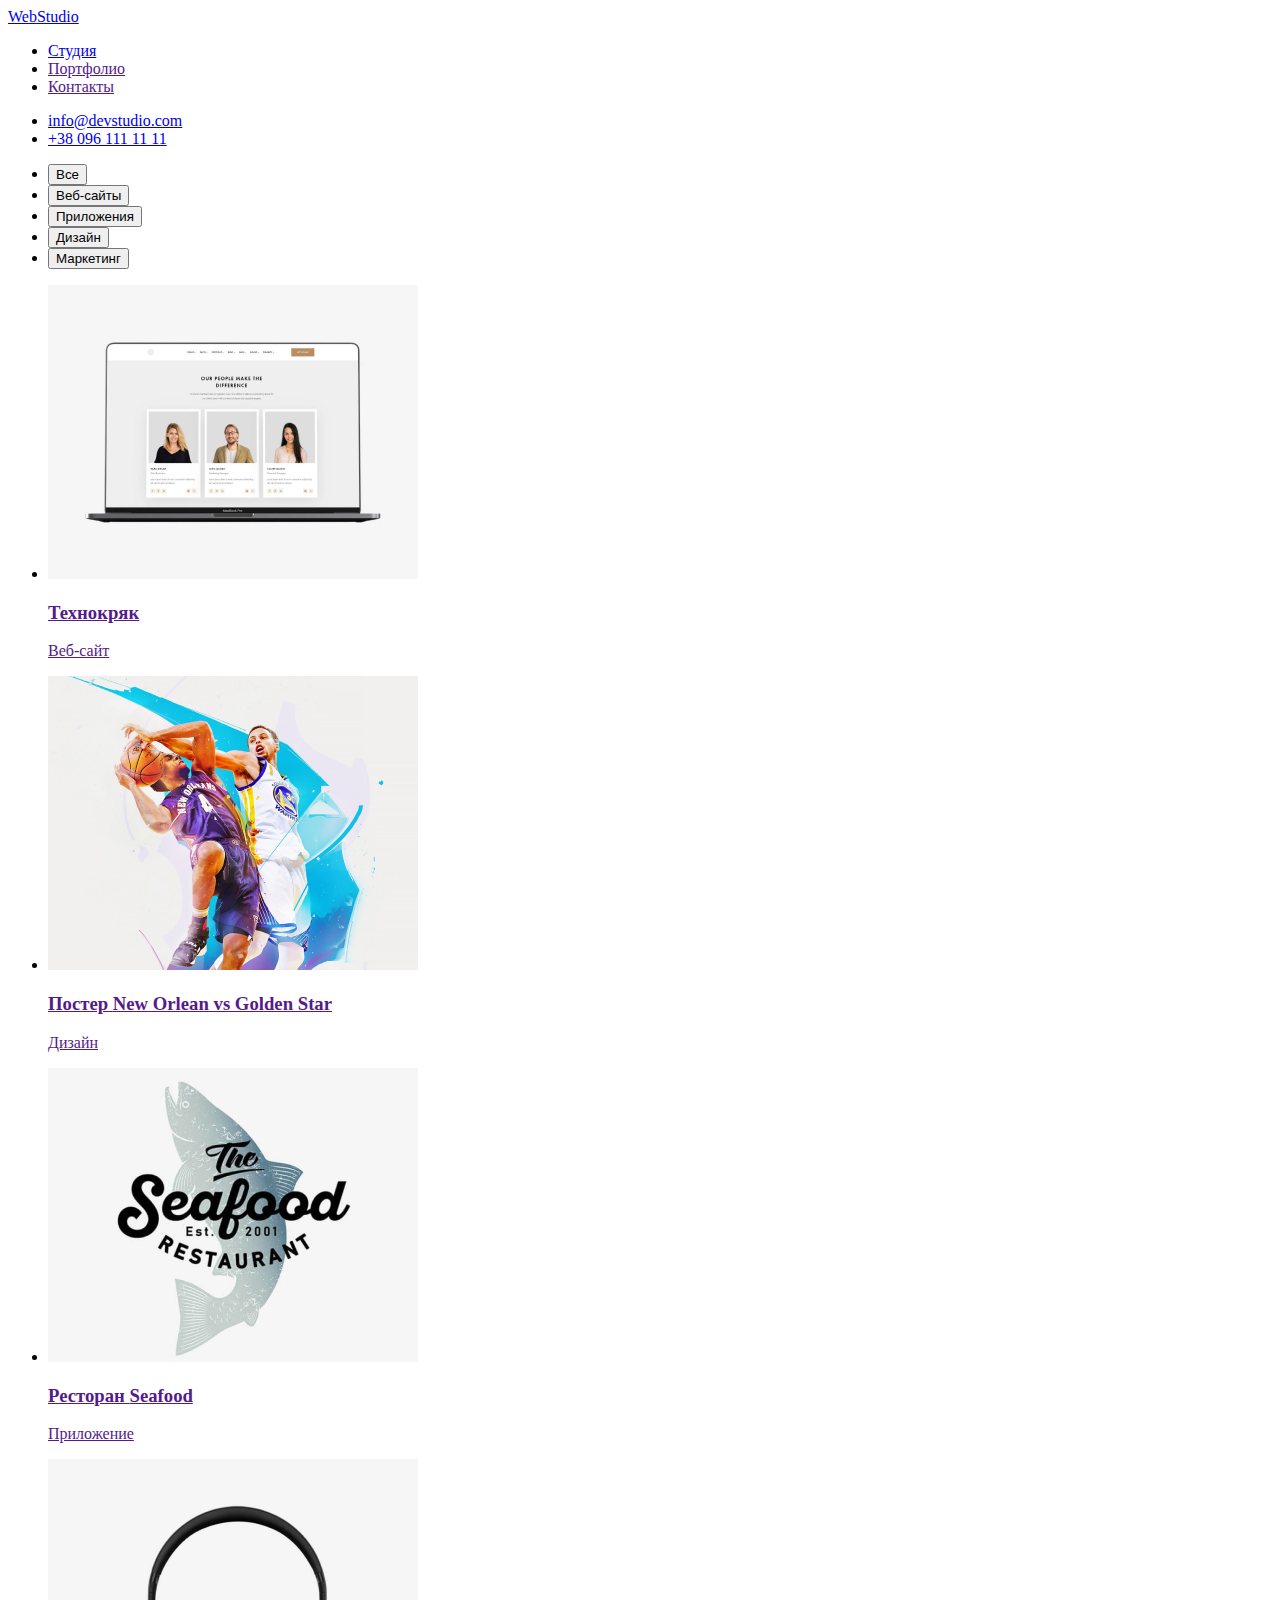
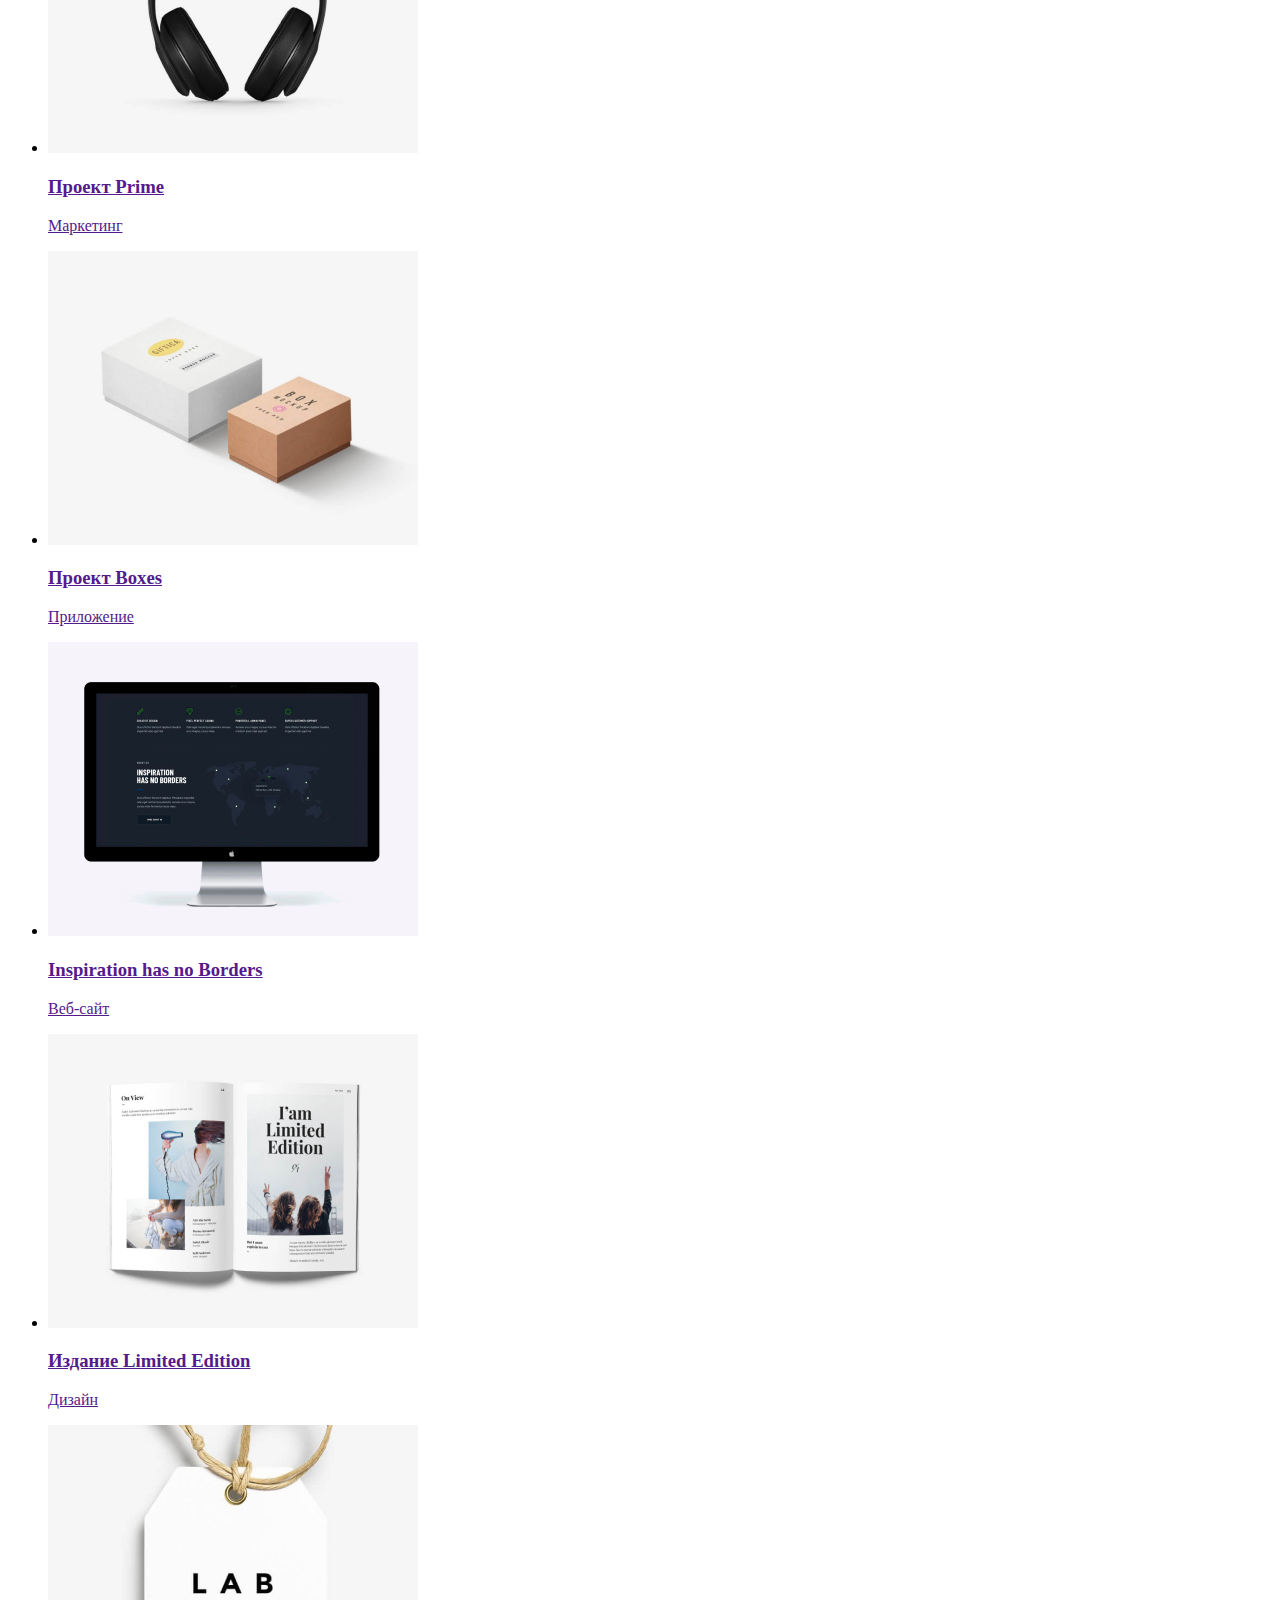
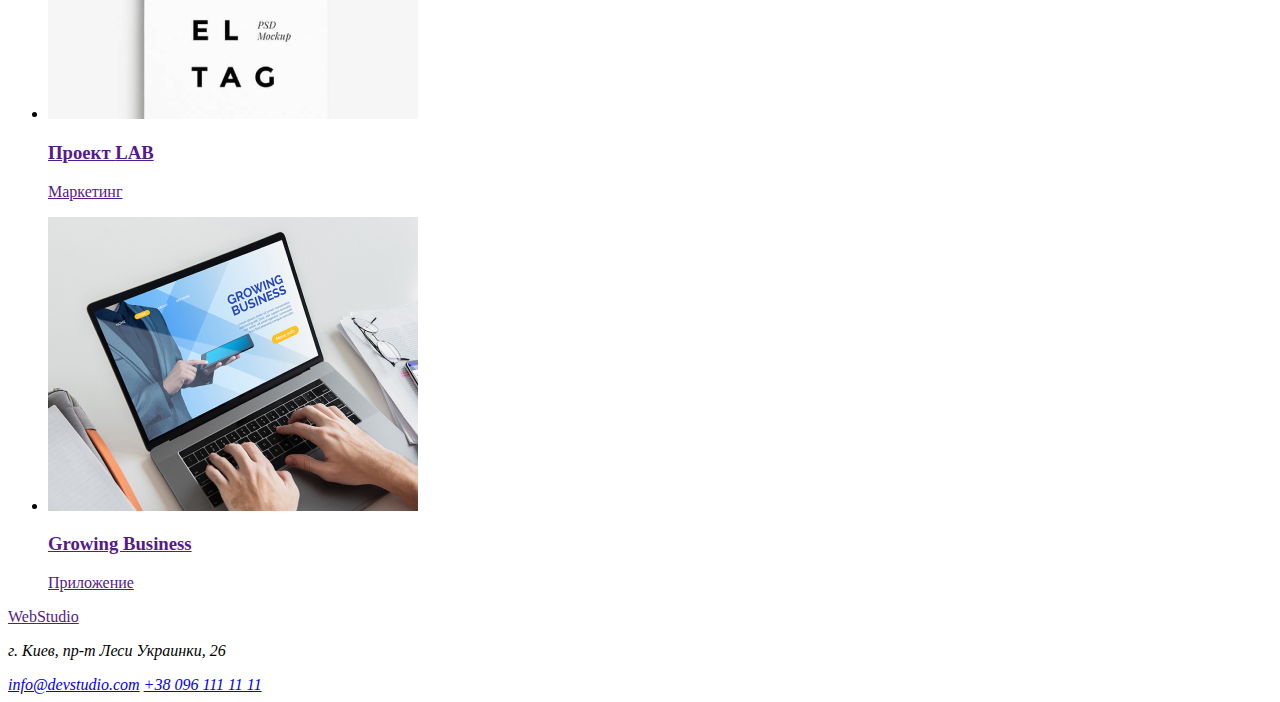
==== hw-02/portfolio.html @ 3cf73493 "portfolio.html" ====
<!DOCTYPE html>
<html lang="ru">
<head>
    <meta charset="UTF-8">
    <meta name="viewport" content="width=device-width, initial-scale=1.0">
    <title>WebStudio Portfolio</title>
</head>
<body>
    
    <header>
        <!--main navigation in header-->
        <nav>
            <a href="./index.html"><span>Web</span>Studio</a>
            <ul>
                <li><a href="./index.html">Студия</a></li>
                <li><a href="">Портфолио</a></li>
                <li><a href="">Контакты</a></li>
            </ul>
        </nav>

        <!--contacts information in header-->
        <ul>
            <li><a href="mailto:info@devstudio.com">info@devstudio.com</a></li>
            <li><a href="tel:+380961111111">+38 096 111 11 11</a></li>
        </ul>
    
    </header>

    <main>
        <!--portfolio section-->
        <section>
            <!--filters buttom  -->
            <ul>
                <li><button type="button">Все</button></li>
                <li><button type="button">Веб-сайты</button></li>
                <li><button type="button">Приложения</button></li>
                <li><button type="button">Дизайн</button></li>
                <li><button type="button">Маркетинг</button></li>
            </ul>

            <!--portfolio section-->
            <ul>
                <li>
                    <a href="">
                        <img src="./img/tehnokrak.jpg" alt="лаптоп" width="370">
                        <h3>Технокряк</h3>
                        <p>Веб-сайт</p>
                    </a>
                </li>
                <li>
                    <a href="">
                        <img src="./img/poster.jpg" alt="игра в баскетбол" width="370">
                        <h3>Постер <span lang="en">New Orlean vs Golden Star</span></h3>
                        <p>Дизайн</p>
                    </a>
                </li>
                <li>
                    <a href="">
                        <img src="./img/seafood.jpg" alt="логотип ресторана" width="370">
                        <h3>Ресторан <span lang="en">Seafood</span></h3>
                        <p>Приложение</p>
                    </a>
                </li>
                <li>
                    <a href="">
                        <img src="./img/prime.jpg" alt="наушники" width="370">
                        <h3>Проект <span lang="en">Prime</span></h3>
                        <p>Маркетинг</p>
                    </a>
                </li>
                <li>
                    <a href="">
                        <img src="./img/boxes.jpg" alt="коробки" width="370">
                        <h3>Проект <span lang="en">Boxes</span></h3>
                        <p>Приложение</p>
                    </a>
                </li>
                <li>
                    <a href="">
                        <img src="./img/inspiration.jpg" alt="монитор компьютера" width="370">
                        <h3 lang="en" >Inspiration has no Borders</h3>
                        <p>Веб-сайт</p>
                    </a>
                </li>
                <li>
                    <a href="">
                        <img src="./img/limited-edition.jpg" alt="книга" width="370">
                        <h3>Издание <span lang="en">Limited Edition</span></h3>
                        <p>Дизайн</p>
                    </a>
                </li>
                <li>
                    <a href="">
                        <img src="./img/lab.jpg" alt="лейба" width="370">
                        <h3>Проект <span lang="en">LAB</span></h3>
                        <p>Маркетинг</p>
                    </a>
                </li>
                <li>
                    <a href="">
                        <img src="./img/growing-busines.jpg" alt="работа за лаптопом" width="370">
                        <h3 lang="en">Growing Business</h3>
                        <p>Приложение</p>
                    </a>
                </li>
            </ul>

        </section>
    </main>

    <footer>
        <a href=""><span>Web</span>Studio</a>
        <address>
            <p>г. Киев, пр-т Леси Украинки, 26</p>
            <a href="mailto:info@devstudio.com">info@devstudio.com</a>
            <a href="tel:+380961111111">+38 096 111 11 11</a>
        </address>
    </footer>

</body>
</html>
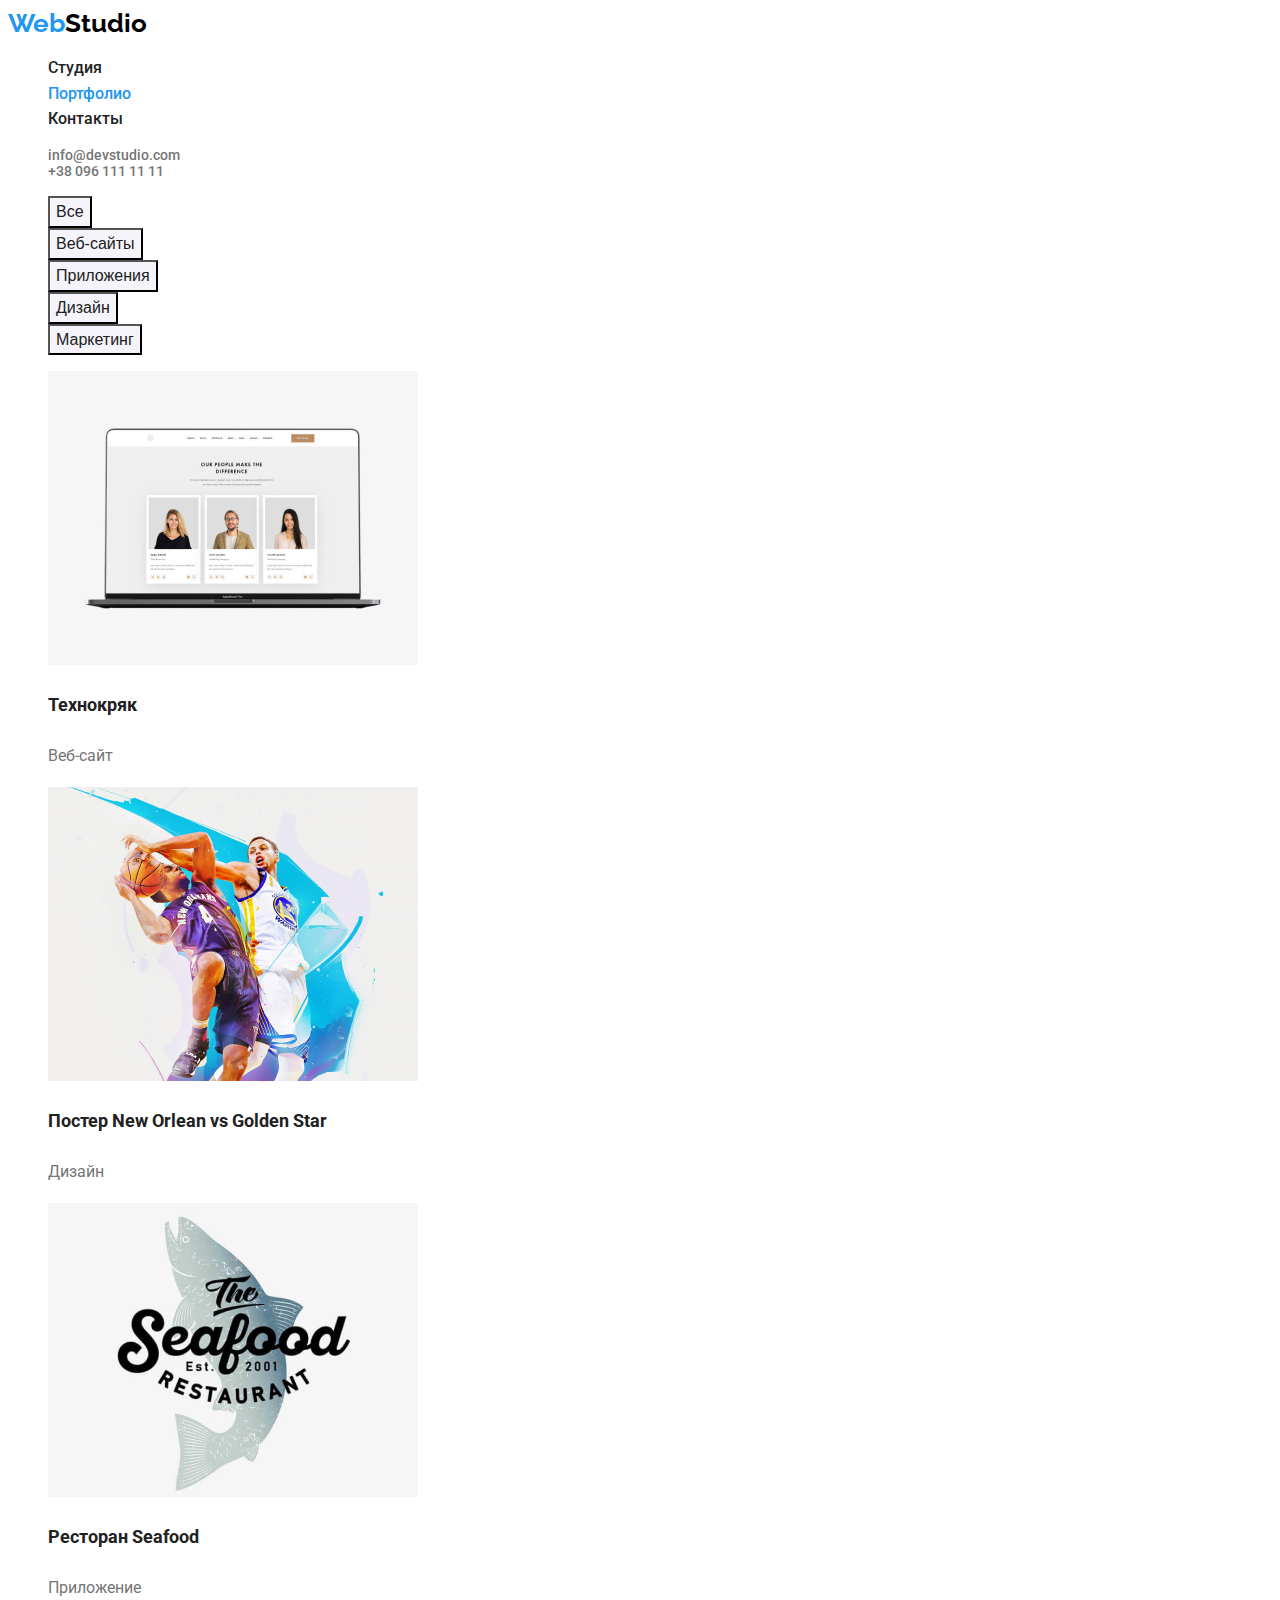
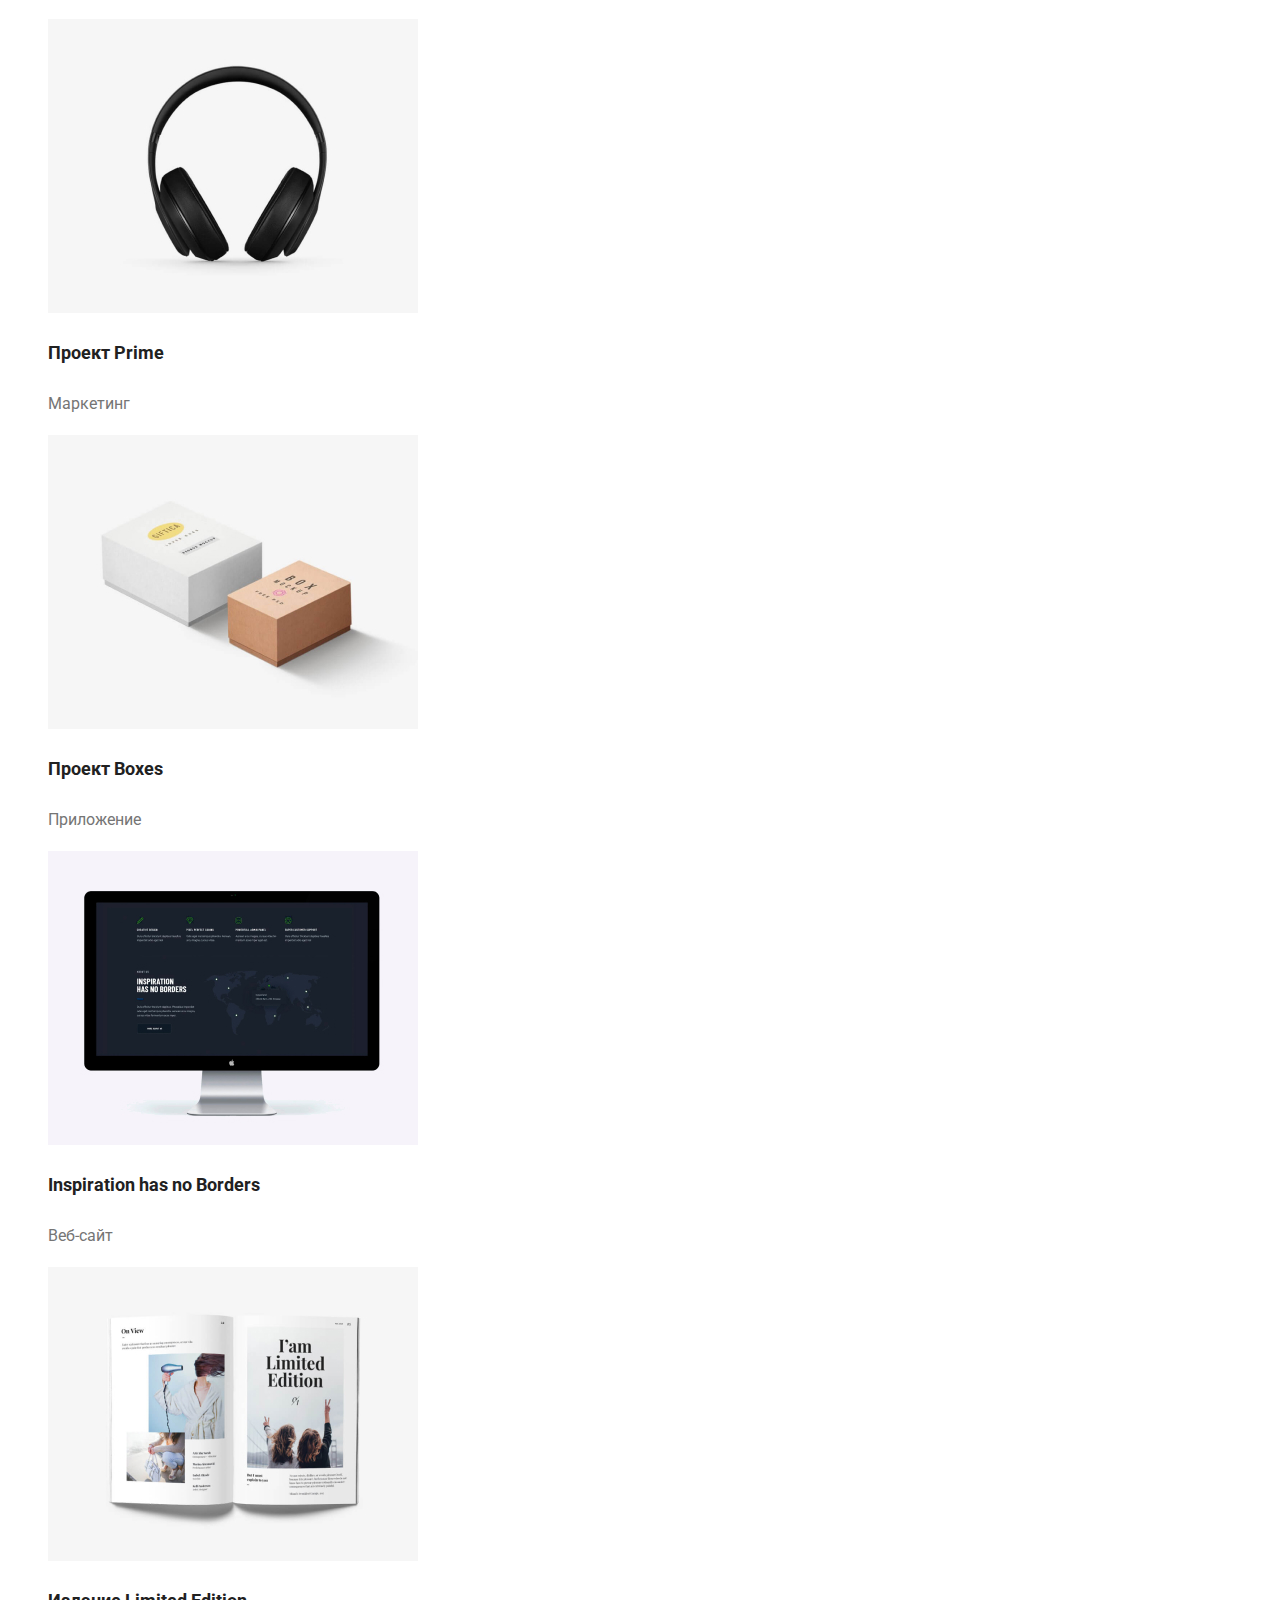
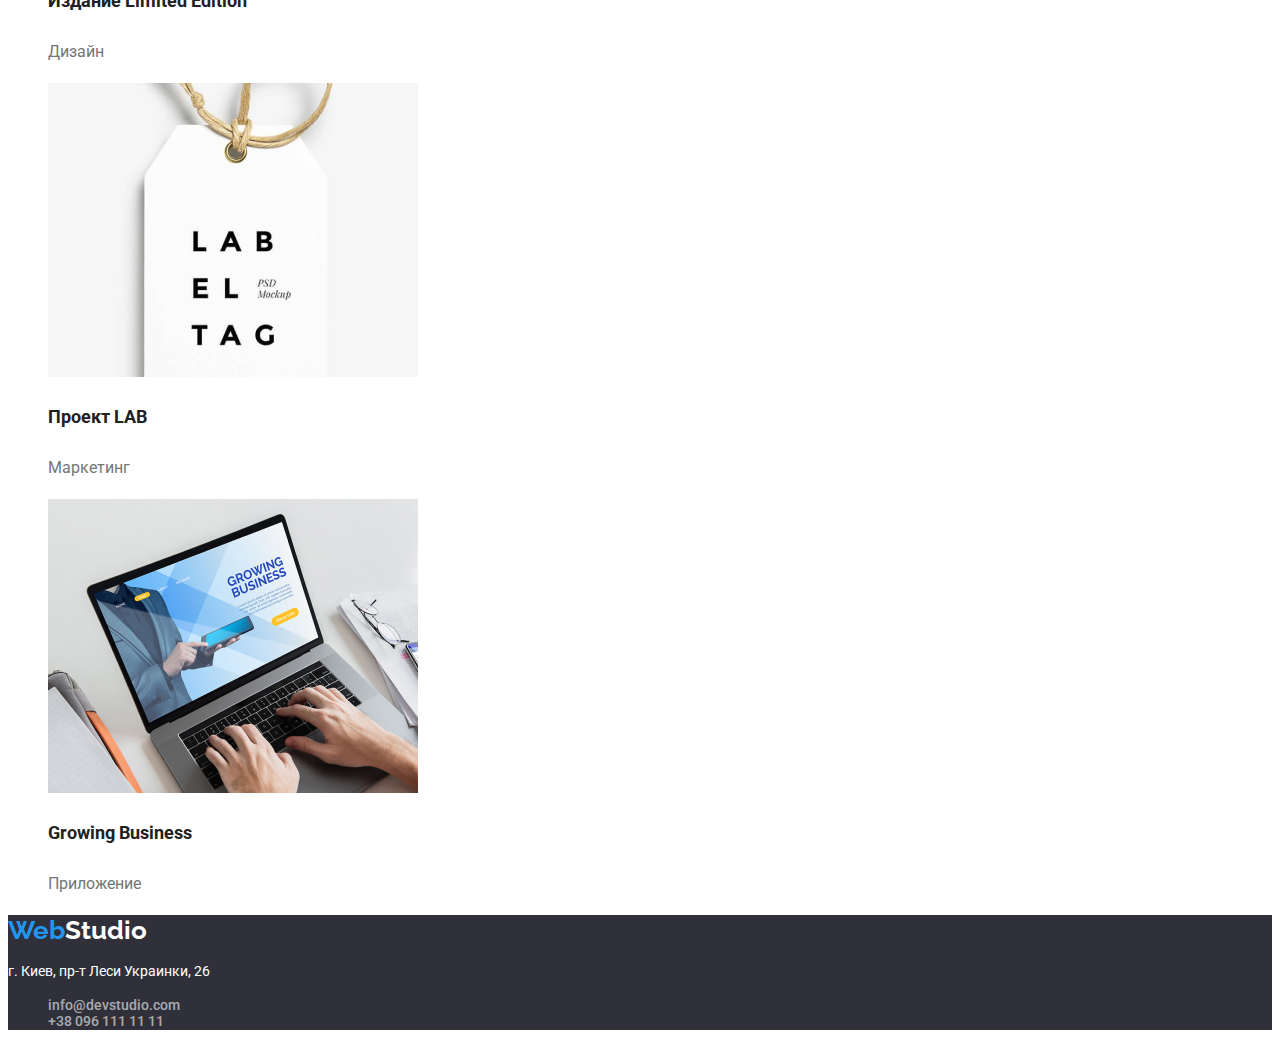
==== commit 2006694f: "colors. text" ====
--- a/hw-02/portfolio.html
+++ b/hw-02/portfolio.html
@@ -4,103 +4,106 @@
     <meta charset="UTF-8">
     <meta name="viewport" content="width=device-width, initial-scale=1.0">
     <title>WebStudio Portfolio</title>
+    <link rel="preconnect" href="https://fonts.gstatic.com">
+    <link href="https://fonts.googleapis.com/css2?family=Raleway:wght@700&family=Roboto:wght@400;500;700;900&display=swap" rel="stylesheet">
+    <link rel="stylesheet" href="./css/styles.css">
 </head>
 <body>
     
-    <header>
+    <header class="header">
         <!--main navigation in header-->
-        <nav>
-            <a href="./index.html"><span>Web</span>Studio</a>
-            <ul>
-                <li><a href="./index.html">Студия</a></li>
-                <li><a href="">Портфолио</a></li>
-                <li><a href="">Контакты</a></li>
+        <nav class="nav">
+            <a href="./index.html" class="logo logo-header"><span>Web</span>Studio</a>
+            <ul class="navlist">
+                <li class="navlist-item"><a class="navlist-item-link" href="./index.html">Студия</a></li>
+                <li class="navlist-item"><a class="navlist-item-link select-page" href="./portfolio.html">Портфолио</a></li>
+                <li class="navlist-item"><a class="navlist-item-link" href="">Контакты</a></li>
             </ul>
         </nav>
 
         <!--contacts information in header-->
-        <ul>
-            <li><a href="mailto:info@devstudio.com">info@devstudio.com</a></li>
-            <li><a href="tel:+380961111111">+38 096 111 11 11</a></li>
+        <ul class="contacts">
+            <li class="contacts-item"><a class="contacts-link contacts-header" href="mailto:info@devstudio.com">info@devstudio.com</a></li>
+            <li class="contacts-item"><a class="contacts-link contacts-header" href="tel:+380961111111">+38 096 111 11 11</a></li>
         </ul>
     
     </header>
 
-    <main>
+    <main class="maininfo">
         <!--portfolio section-->
         <section>
             <!--filters buttom  -->
-            <ul>
-                <li><button type="button">Все</button></li>
-                <li><button type="button">Веб-сайты</button></li>
-                <li><button type="button">Приложения</button></li>
-                <li><button type="button">Дизайн</button></li>
-                <li><button type="button">Маркетинг</button></li>
+            <ul class="filters">
+                <li><button class="filters-button" type="button">Все</button></li>
+                <li><button class="filters-button" type="button">Веб-сайты</button></li>
+                <li><button class="filters-button" type="button">Приложения</button></li>
+                <li><button class="filters-button" type="button">Дизайн</button></li>
+                <li><button class="filters-button" type="button">Маркетинг</button></li>
             </ul>
 
             <!--portfolio section-->
-            <ul>
+            <ul class="portfolio-list">
                 <li>
-                    <a href="">
+                    <a class="portfolio-list-link" href="">
                         <img src="./img/tehnokrak.jpg" alt="лаптоп" width="370">
-                        <h3>Технокряк</h3>
-                        <p>Веб-сайт</p>
+                        <h3 class="portfolio-list-title">Технокряк</h3>
+                        <p class="portfolio-list-desc">Веб-сайт</p>
                     </a>
                 </li>
                 <li>
-                    <a href="">
+                    <a class="portfolio-list-link" href="">
                         <img src="./img/poster.jpg" alt="игра в баскетбол" width="370">
-                        <h3>Постер <span lang="en">New Orlean vs Golden Star</span></h3>
-                        <p>Дизайн</p>
+                        <h3 class="portfolio-list-title">Постер <span lang="en">New Orlean vs Golden Star</span></h3>
+                        <p class="portfolio-list-desc">Дизайн</p>
                     </a>
                 </li>
                 <li>
-                    <a href="">
+                    <a class="portfolio-list-link" href="">
                         <img src="./img/seafood.jpg" alt="логотип ресторана" width="370">
-                        <h3>Ресторан <span lang="en">Seafood</span></h3>
-                        <p>Приложение</p>
+                        <h3 class="portfolio-list-title">Ресторан <span lang="en">Seafood</span></h3>
+                        <p class="portfolio-list-desc">Приложение</p>
                     </a>
                 </li>
                 <li>
-                    <a href="">
+                    <a class="portfolio-list-link" href="">
                         <img src="./img/prime.jpg" alt="наушники" width="370">
-                        <h3>Проект <span lang="en">Prime</span></h3>
-                        <p>Маркетинг</p>
+                        <h3 class="portfolio-list-title">Проект <span lang="en">Prime</span></h3>
+                        <p class="portfolio-list-desc">Маркетинг</p>
                     </a>
                 </li>
                 <li>
-                    <a href="">
+                    <a class="portfolio-list-link" href="">
                         <img src="./img/boxes.jpg" alt="коробки" width="370">
-                        <h3>Проект <span lang="en">Boxes</span></h3>
-                        <p>Приложение</p>
+                        <h3 class="portfolio-list-title">Проект <span lang="en">Boxes</span></h3>
+                        <p class="portfolio-list-desc">Приложение</p>
                     </a>
                 </li>
                 <li>
-                    <a href="">
+                    <a class="portfolio-list-link" href="">
                         <img src="./img/inspiration.jpg" alt="монитор компьютера" width="370">
-                        <h3 lang="en" >Inspiration has no Borders</h3>
-                        <p>Веб-сайт</p>
+                        <h3 class="portfolio-list-title" lang="en" >Inspiration has no Borders</h3>
+                        <p class="portfolio-list-desc">Веб-сайт</p>
                     </a>
                 </li>
                 <li>
-                    <a href="">
+                    <a class="portfolio-list-link" href="">
                         <img src="./img/limited-edition.jpg" alt="книга" width="370">
-                        <h3>Издание <span lang="en">Limited Edition</span></h3>
-                        <p>Дизайн</p>
+                        <h3 class="portfolio-list-title">Издание <span lang="en">Limited Edition</span></h3>
+                        <p class="portfolio-list-desc">Дизайн</p>
                     </a>
                 </li>
                 <li>
-                    <a href="">
+                    <a class="portfolio-list-link" href="">
                         <img src="./img/lab.jpg" alt="лейба" width="370">
-                        <h3>Проект <span lang="en">LAB</span></h3>
-                        <p>Маркетинг</p>
+                        <h3 class="portfolio-list-title">Проект <span lang="en">LAB</span></h3>
+                        <p class="portfolio-list-desc">Маркетинг</p>
                     </a>
                 </li>
                 <li>
-                    <a href="">
+                    <a class="portfolio-list-link" href="">
                         <img src="./img/growing-busines.jpg" alt="работа за лаптопом" width="370">
-                        <h3 lang="en">Growing Business</h3>
-                        <p>Приложение</p>
+                        <h3 class="portfolio-list-title" lang="en">Growing Business</h3>
+                        <p class="portfolio-list-desc">Приложение</p>
                     </a>
                 </li>
             </ul>
@@ -108,12 +111,14 @@
         </section>
     </main>
 
-    <footer>
-        <a href=""><span>Web</span>Studio</a>
-        <address>
-            <p>г. Киев, пр-т Леси Украинки, 26</p>
-            <a href="mailto:info@devstudio.com">info@devstudio.com</a>
-            <a href="tel:+380961111111">+38 096 111 11 11</a>
+    <footer class="footer">
+        <a href="./index.html" class="logo logo-footer"><span>Web</span>Studio</a>
+        <address class="address">
+            <p class="footer-address">г. Киев, пр-т Леси Украинки, 26</p>
+            <ul class="contacts">
+                <li class="contacts-item"><a class="contacts-link contacts-footer" href="mailto:info@devstudio.com">info@devstudio.com</a></li>
+                <li class="contacts-item"><a class="contacts-link contacts-footer" href="tel:+380961111111">+38 096 111 11 11</a></li>
+            </ul>
         </address>
     </footer>
 
--- a/hw-02/css/styles.css
+++ b/hw-02/css/styles.css
@@ -0,0 +1,229 @@
+/*
+основной текст - #212121
+вторичный текст - #757575
+акцент - #2196F3
+текст лого - #000000
+
+доп фон - #F5F4FA
+фон хедер, футер - #2F303A
+фон кнопок - #F5F4FA
+
+текст футера:
+белый - #FFFFFF
+белый + альфа - rgba(255, 255, 255, 0.6)
+*/
+
+:root{
+    --primary-text-color: #212121;
+    --secondary-text-color: #757575;
+    --accent: #2196f3;
+    --white-text: #ffffff;
+    --footer-alfa: rgba(255, 255, 255, 0.6);
+    --logo-color: #000000;
+    --second-bg: #2F303A;
+    --main-bg: #ffffff;
+    --any-bg: #f5f5f5;
+    --button-bg: #F5F4FA;
+}
+
+body{
+    font-family: 'Roboto', sans-serif;
+    color: var(--primary-text-color);
+}
+
+
+/* header footer */
+.header{
+    background-color: var(--main-bg);
+}
+.navlist{
+    font-weight: 500;
+    font-size: 16px;
+    line-height: 1.6;
+
+}
+.navlist-item{
+    list-style-type: none;
+}
+.navlist-item-link{
+    text-decoration: none;
+    color: var(--primary-text-color);
+}
+.navlist-item-link:hover,
+.navlist-item-link:focus{
+    color: var(--accent);
+}
+
+.logo{
+    font-family: 'Raleway', sans-serif;
+    font-weight: 700;
+    font-size: 26px;
+    line-height: 1.2;
+}
+.logo-header{
+    color: var(--logo-color);
+    text-decoration: none;
+}
+.logo > span{
+    color: var(--accent);
+}
+
+.contacts{
+    font-weight: 500;
+    font-size: 14px;
+    line-height: 1.14;
+}
+.contacts-header{
+    text-decoration: none;
+    color: var(--secondary-text-color);
+}
+.contacts-item{
+    list-style-type: none;
+}
+.contacts-link:hover,
+.contacts-link:focus{
+    color: var(--accent);
+}
+
+.select-page{
+    color: var(--accent)
+}
+
+.footer{
+    background-color: var(--second-bg);
+}
+.address{
+    font-style: normal;
+    font-weight: 400;
+    font-size: 14px;
+    line-height: 1.71;
+}
+.footer-address{
+    color: var(--white-text);
+}
+.contacts-footer{
+    text-decoration: none;
+    color: var(--footer-alfa);
+}
+.logo-footer{
+    color: var(--white-text);
+    text-decoration: none;
+}
+
+
+/* maininfo index.html */
+
+.hero{
+    background-color: var(--second-bg);
+}
+.hero > h1{
+    color: var(--white-text);
+    text-align: center;
+    text-transform: uppercase;
+    font-weight: 900;
+    font-size: 44px;
+    line-height: 1.36;
+}
+.button-hero{
+    color: var(--white-text);
+    background-color: var(--accent);
+    text-decoration: none;
+    font-weight: 700;
+    font-size: 16px;
+    line-height: 1.87;
+}
+
+.properties-list{
+    list-style: none;
+}
+.properties-item > h3{
+    text-transform: uppercase;
+    font-weight: 700;
+    font-size: 14px;
+    line-height: 1.14;
+
+}
+.properties-item > p{
+    color: var(--secondary-text-color);
+    font-weight: 400;
+    font-size: 14px;
+    line-height: 1.71;
+}
+
+.whatwedo > h2{
+    text-align: center;
+    font-weight: 700;
+    font-size: 36px;
+    line-height: 1.16;
+}
+.whatwedo-list{
+    list-style: none;
+}
+
+.ourteam{
+    background-color: var(--any-bg);
+}
+.ourteam-item{
+    background-color: var(--main-bg);
+}
+.ourteam > h2{
+    text-align: center;
+    font-weight: bold;
+    font-size: 36px;
+    line-height: 1.16;
+}
+.ourteam-list{
+    list-style: none;
+}
+.ourteam-item > h3{
+    text-align: center;
+    font-weight: 500;
+    font-size: 16px;
+    line-height: 1.18;
+}
+.ourteam-item > p{
+    text-align: center;
+    color: var(--secondary-text-color);
+    font-weight: 400;
+    font-size: 16px;
+    line-height: 1.18;
+}
+
+
+/* portfolio.html */
+.filters{
+    list-style: none;
+}
+.filters-button{
+    background-color: var(--button-bg);
+    color: var(--primary-text-color);
+    font-weight: 500;
+    font-size: 16px;
+    line-height: 1.62;
+}
+.filters-button:hover,
+.filters-button:focus{
+    background-color: var(--accent);
+    color: var(--white-text);
+}
+
+.portfolio-list{
+    list-style: none;
+}
+.portfolio-list-link{
+    text-decoration: none;
+    color: var(--primary-text-color);
+}
+.portfolio-list-link > .portfolio-list-desc{
+    color: var(--secondary-text-color);
+}
+.portfolio-list-link > h3{
+    font-weight: 700;
+    font-size: 18px;
+    line-height: 2;
+}
+.portfolio-list-link > p{
+    font-weight: 400;
+    font-size: 16px;
+    line-height: 1.87;
+    }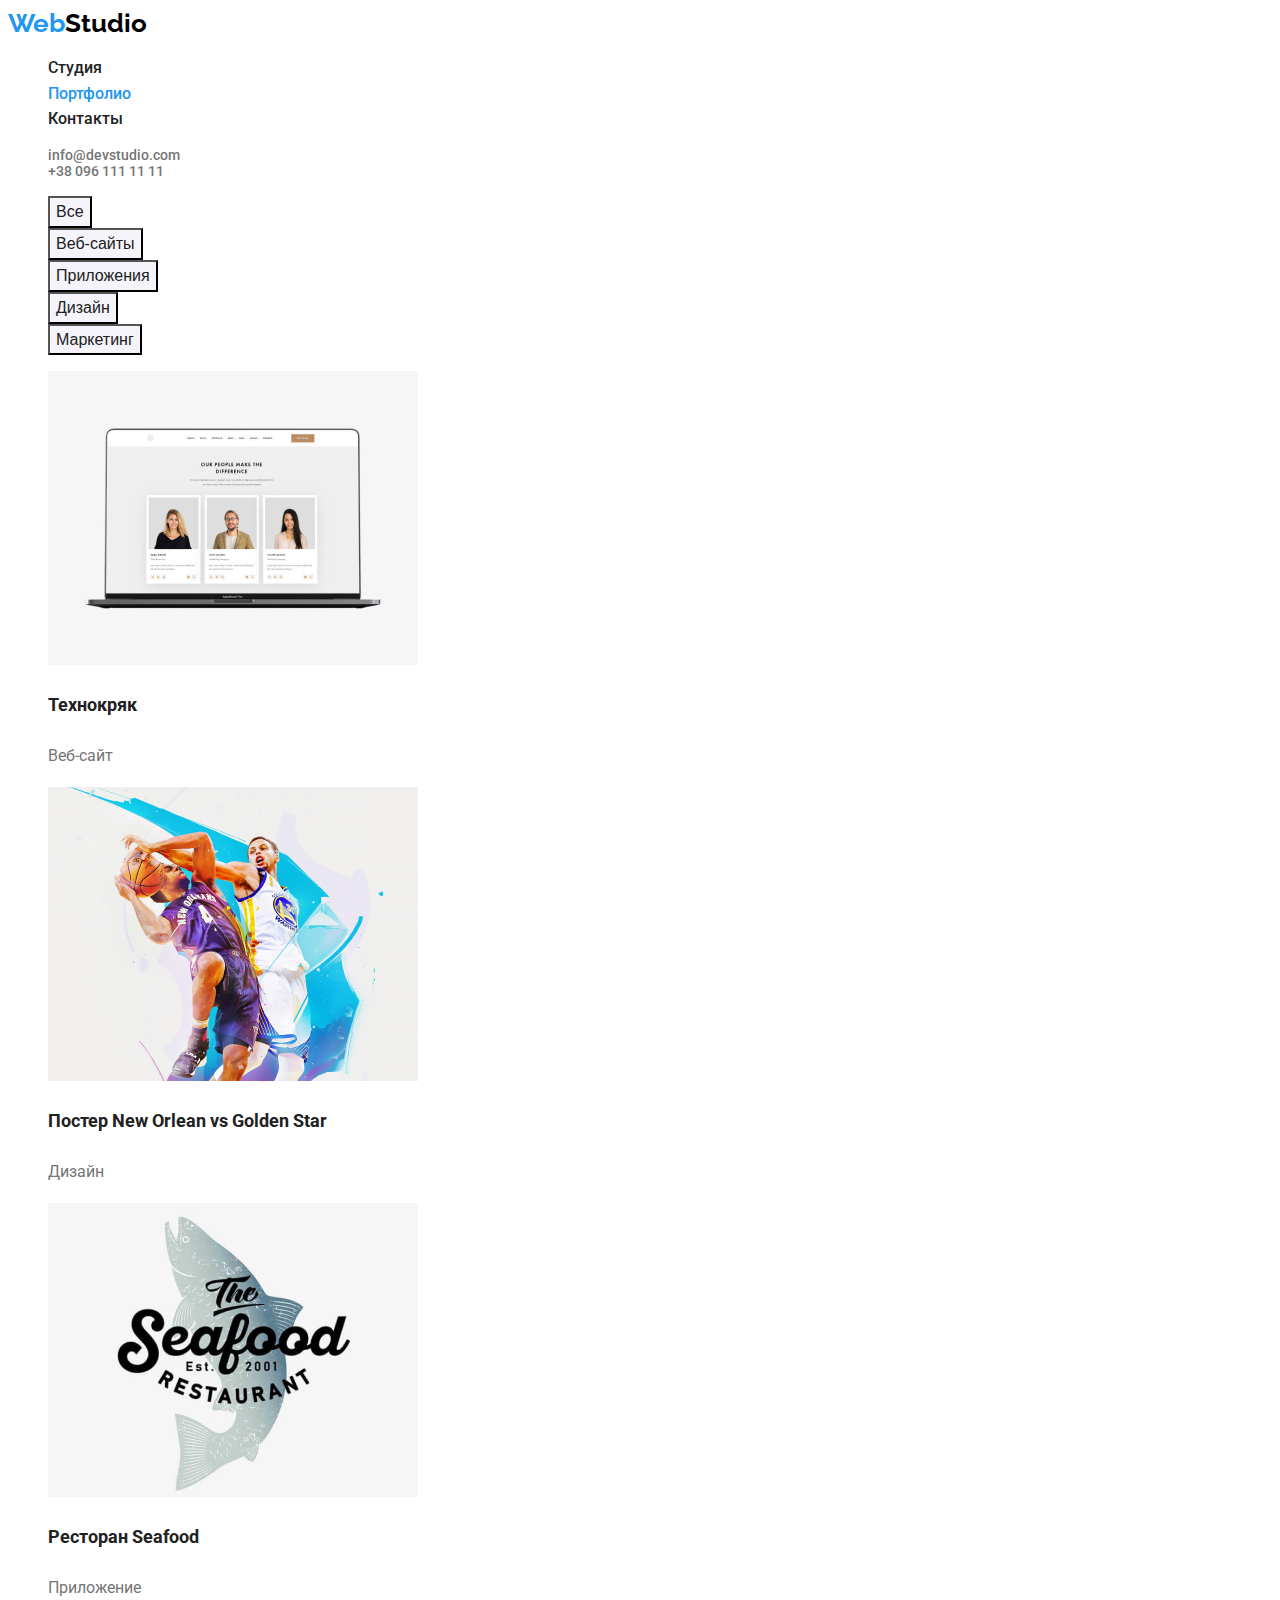
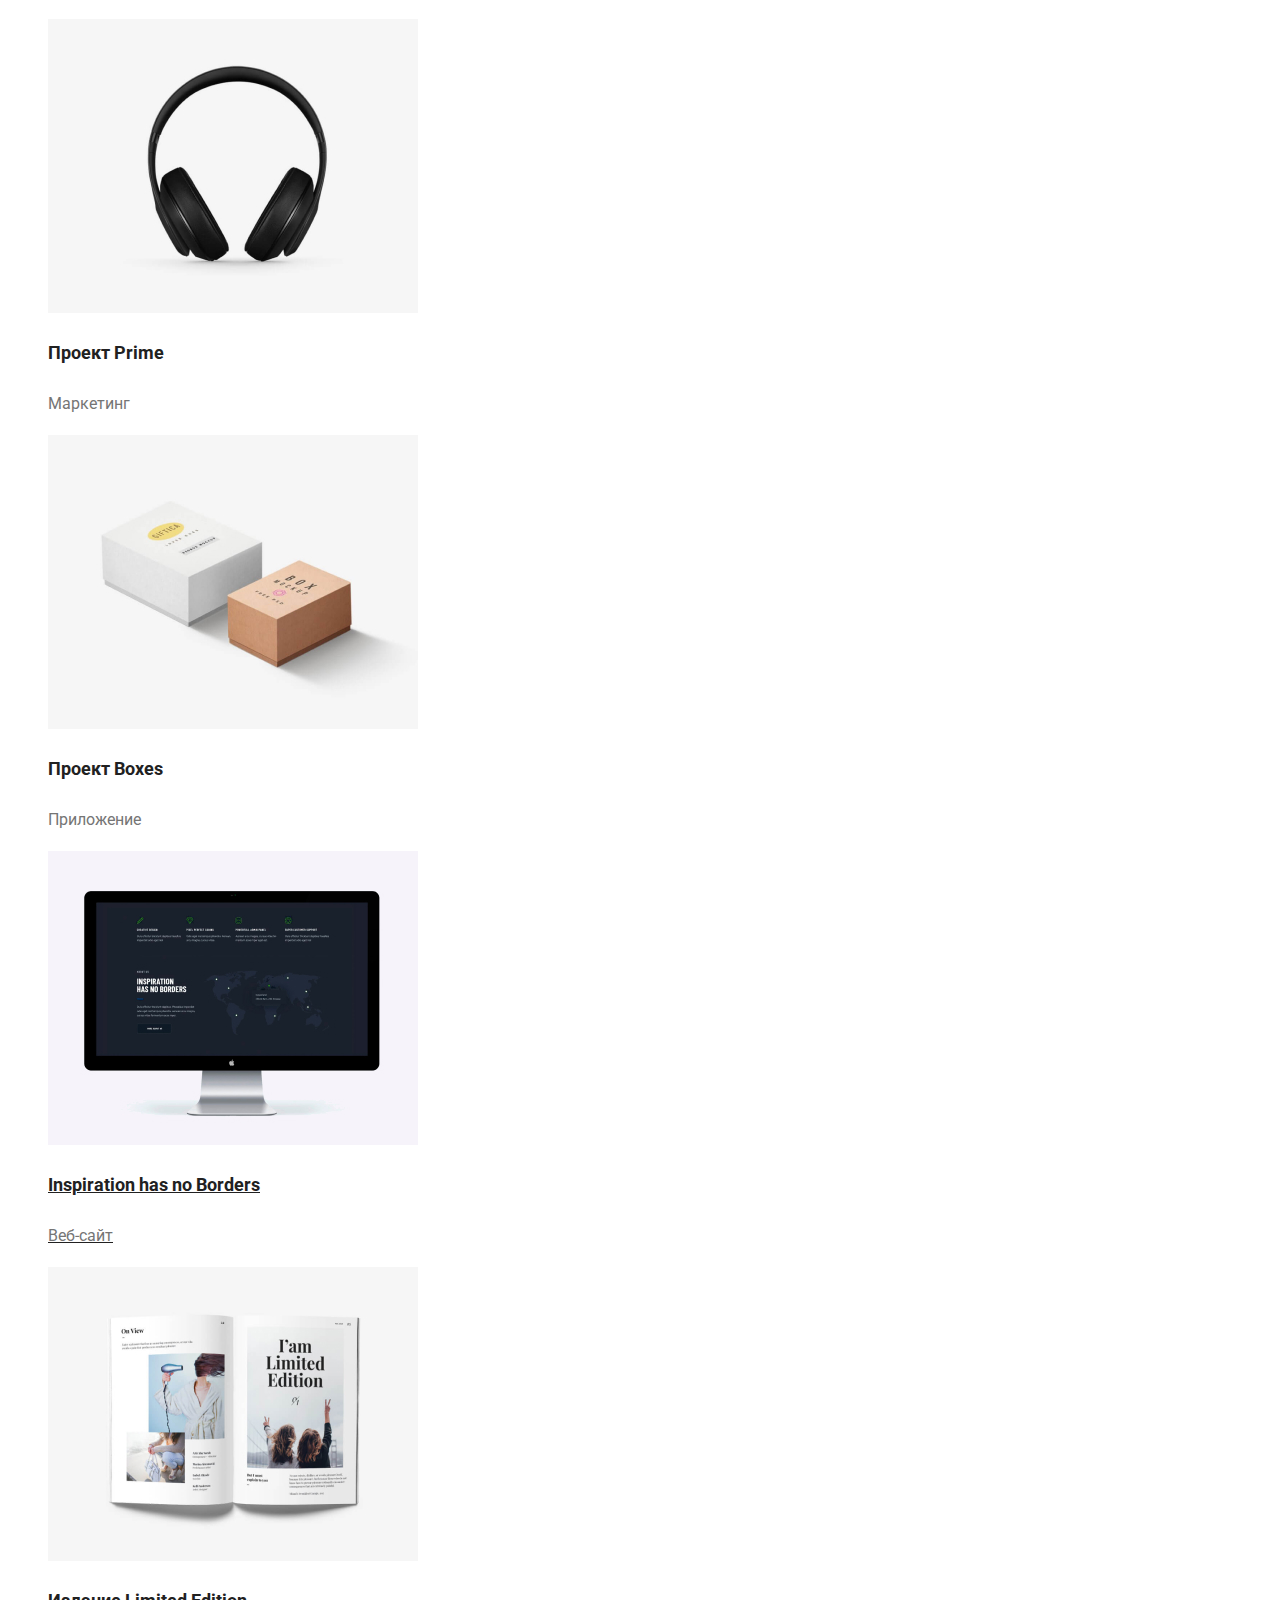
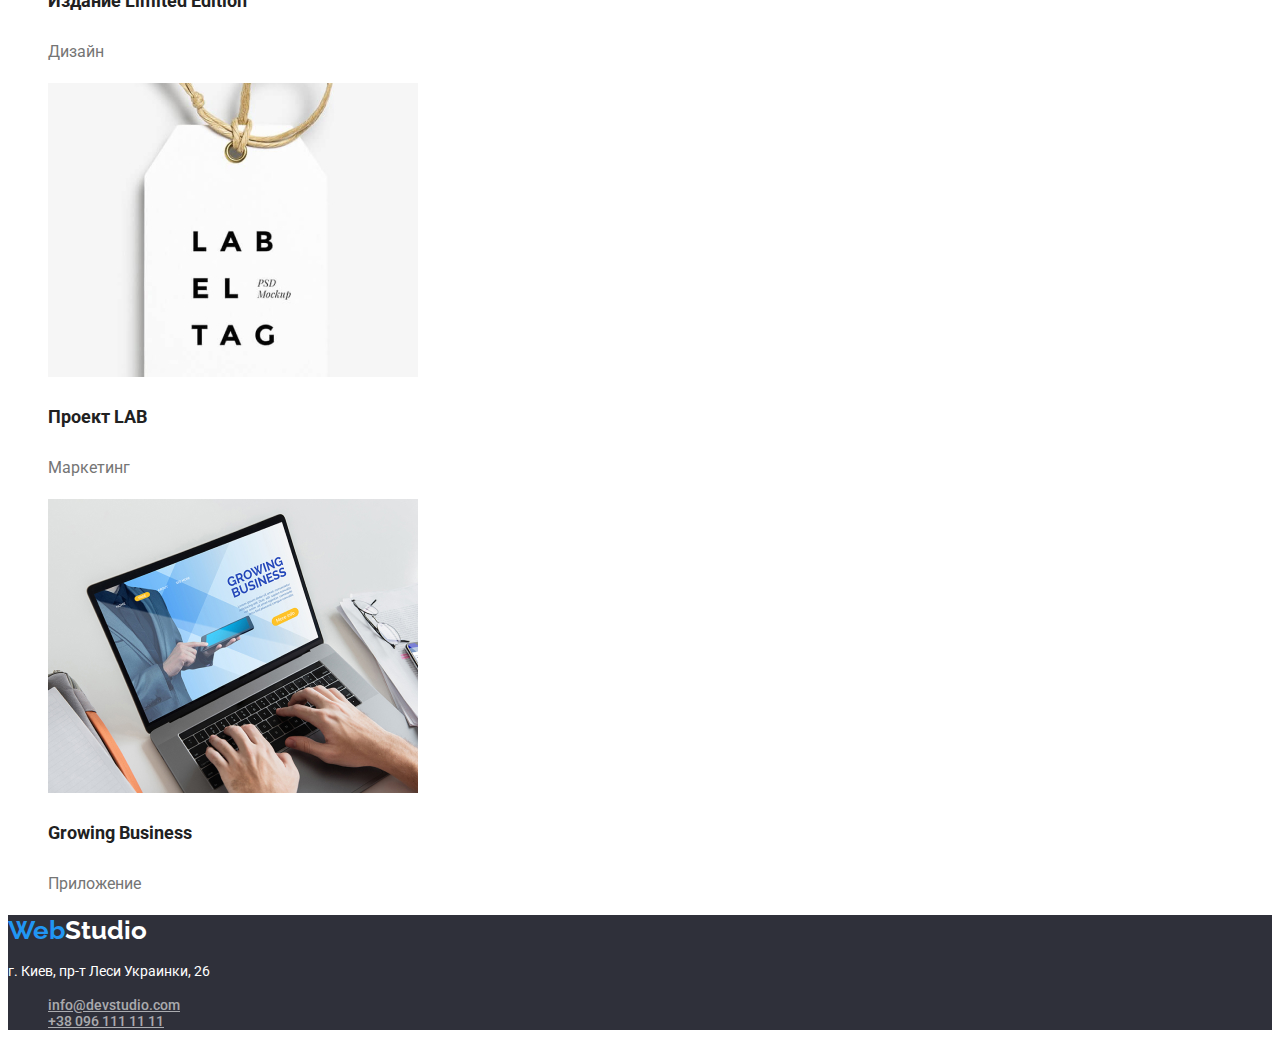
==== commit 47c0d960: "prawki" ====
--- a/hw-02/portfolio.html
+++ b/hw-02/portfolio.html
@@ -13,18 +13,18 @@
     <header class="header">
         <!--main navigation in header-->
         <nav class="nav">
-            <a href="./index.html" class="logo logo-header"><span>Web</span>Studio</a>
-            <ul class="navlist">
-                <li class="navlist-item"><a class="navlist-item-link" href="./index.html">Студия</a></li>
-                <li class="navlist-item"><a class="navlist-item-link select-page" href="./portfolio.html">Портфолио</a></li>
-                <li class="navlist-item"><a class="navlist-item-link" href="">Контакты</a></li>
+            <a href="./index.html" class="link logo logo-header"><span>Web</span>Studio</a>
+            <ul class="list navlist">
+                <li class="list-item navlist-item"><a class="link navlist-item-link" href="./index.html">Студия</a></li>
+                <li class="list-item navlist-item"><a class="link navlist-item-link select-page" href="./portfolio.html">Портфолио</a></li>
+                <li class="list-item navlist-item"><a class="link navlist-item-link" href="">Контакты</a></li>
             </ul>
         </nav>
 
         <!--contacts information in header-->
-        <ul class="contacts">
-            <li class="contacts-item"><a class="contacts-link contacts-header" href="mailto:info@devstudio.com">info@devstudio.com</a></li>
-            <li class="contacts-item"><a class="contacts-link contacts-header" href="tel:+380961111111">+38 096 111 11 11</a></li>
+        <ul class="list contacts">
+            <li class="list-item contacts-item"><a class="link contacts-link contacts-header" href="mailto:info@devstudio.com">info@devstudio.com</a></li>
+            <li class="list-item contacts-item"><a class="link contacts-link contacts-header" href="tel:+380961111111">+38 096 111 11 11</a></li>
         </ul>
     
     </header>
@@ -33,74 +33,74 @@
         <!--portfolio section-->
         <section>
             <!--filters buttom  -->
-            <ul class="filters">
-                <li><button class="filters-button" type="button">Все</button></li>
-                <li><button class="filters-button" type="button">Веб-сайты</button></li>
-                <li><button class="filters-button" type="button">Приложения</button></li>
-                <li><button class="filters-button" type="button">Дизайн</button></li>
-                <li><button class="filters-button" type="button">Маркетинг</button></li>
+            <ul class="list filters">
+                <li class="list-item"><button class="filters-button" type="button">Все</button></li>
+                <li class="list-item"><button class="filters-button" type="button">Веб-сайты</button></li>
+                <li class="list-item"><button class="filters-button" type="button">Приложения</button></li>
+                <li class="list-item"><button class="filters-button" type="button">Дизайн</button></li>
+                <li class="list-item"><button class="filters-button" type="button">Маркетинг</button></li>
             </ul>
 
             <!--portfolio section-->
-            <ul class="portfolio-list">
-                <li>
-                    <a class="portfolio-list-link" href="">
+            <ul class="list portfolio-list">
+                <li class="list-item">
+                    <a class="link portfolio-list-link" href="">
                         <img src="./img/tehnokrak.jpg" alt="лаптоп" width="370">
                         <h3 class="portfolio-list-title">Технокряк</h3>
                         <p class="portfolio-list-desc">Веб-сайт</p>
                     </a>
                 </li>
-                <li>
-                    <a class="portfolio-list-link" href="">
+                <li class="list-item">
+                    <a class="link portfolio-list-link" href="">
                         <img src="./img/poster.jpg" alt="игра в баскетбол" width="370">
                         <h3 class="portfolio-list-title">Постер <span lang="en">New Orlean vs Golden Star</span></h3>
                         <p class="portfolio-list-desc">Дизайн</p>
                     </a>
                 </li>
-                <li>
-                    <a class="portfolio-list-link" href="">
+                <li class="list-item">
+                    <a class="link portfolio-list-link" href="">
                         <img src="./img/seafood.jpg" alt="логотип ресторана" width="370">
                         <h3 class="portfolio-list-title">Ресторан <span lang="en">Seafood</span></h3>
                         <p class="portfolio-list-desc">Приложение</p>
                     </a>
                 </li>
-                <li>
-                    <a class="portfolio-list-link" href="">
+                <li class="list-item">
+                    <a class="link portfolio-list-link" href="">
                         <img src="./img/prime.jpg" alt="наушники" width="370">
                         <h3 class="portfolio-list-title">Проект <span lang="en">Prime</span></h3>
                         <p class="portfolio-list-desc">Маркетинг</p>
                     </a>
                 </li>
-                <li>
-                    <a class="portfolio-list-link" href="">
+                <li class="list-item">
+                    <a class="link portfolio-list-link" href="">
                         <img src="./img/boxes.jpg" alt="коробки" width="370">
                         <h3 class="portfolio-list-title">Проект <span lang="en">Boxes</span></h3>
                         <p class="portfolio-list-desc">Приложение</p>
                     </a>
                 </li>
-                <li>
-                    <a class="portfolio-list-link" href="">
+                <li class="list-item">
+                    <a class="list portfolio-list-link" href="">
                         <img src="./img/inspiration.jpg" alt="монитор компьютера" width="370">
                         <h3 class="portfolio-list-title" lang="en" >Inspiration has no Borders</h3>
                         <p class="portfolio-list-desc">Веб-сайт</p>
                     </a>
                 </li>
-                <li>
-                    <a class="portfolio-list-link" href="">
+                <li class="list-item">
+                    <a class="link portfolio-list-link" href="">
                         <img src="./img/limited-edition.jpg" alt="книга" width="370">
                         <h3 class="portfolio-list-title">Издание <span lang="en">Limited Edition</span></h3>
                         <p class="portfolio-list-desc">Дизайн</p>
                     </a>
                 </li>
-                <li>
-                    <a class="portfolio-list-link" href="">
+                <li class="list-item">
+                    <a class="link portfolio-list-link" href="">
                         <img src="./img/lab.jpg" alt="лейба" width="370">
                         <h3 class="portfolio-list-title">Проект <span lang="en">LAB</span></h3>
                         <p class="portfolio-list-desc">Маркетинг</p>
                     </a>
                 </li>
-                <li>
-                    <a class="portfolio-list-link" href="">
+                <li class="list-item">
+                    <a class="link portfolio-list-link" href="">
                         <img src="./img/growing-busines.jpg" alt="работа за лаптопом" width="370">
                         <h3 class="portfolio-list-title" lang="en">Growing Business</h3>
                         <p class="portfolio-list-desc">Приложение</p>
@@ -112,12 +112,12 @@
     </main>
 
     <footer class="footer">
-        <a href="./index.html" class="logo logo-footer"><span>Web</span>Studio</a>
+        <a href="./index.html" class="link logo logo-footer"><span>Web</span>Studio</a>
         <address class="address">
             <p class="footer-address">г. Киев, пр-т Леси Украинки, 26</p>
-            <ul class="contacts">
-                <li class="contacts-item"><a class="contacts-link contacts-footer" href="mailto:info@devstudio.com">info@devstudio.com</a></li>
-                <li class="contacts-item"><a class="contacts-link contacts-footer" href="tel:+380961111111">+38 096 111 11 11</a></li>
+            <ul class="list contacts">
+                <li class="list-item contacts-item"><a class="contacts-link contacts-footer" href="mailto:info@devstudio.com">info@devstudio.com</a></li>
+                <li class="list-item contacts-item"><a class="contacts-link contacts-footer" href="tel:+380961111111">+38 096 111 11 11</a></li>
             </ul>
         </address>
     </footer>
--- a/hw-02/css/styles.css
+++ b/hw-02/css/styles.css
@@ -26,9 +26,19 @@
     --button-bg: #F5F4FA;
 }
 
+
 body{
     font-family: 'Roboto', sans-serif;
     color: var(--primary-text-color);
+}
+
+.link{
+    text-decoration: none;
+    color: var(--primary-text-color);
+}
+
+.list-item{
+    list-style: none;
 }
 
 
@@ -36,55 +46,45 @@
 .header{
     background-color: var(--main-bg);
 }
+
 .navlist{
     font-weight: 500;
     font-size: 16px;
     line-height: 1.6;
-
-}
-.navlist-item{
-    list-style-type: none;
-}
-.navlist-item-link{
-    text-decoration: none;
-    color: var(--primary-text-color);
-}
+}
+
 .navlist-item-link:hover,
-.navlist-item-link:focus{
-    color: var(--accent);
-}
-
-.logo{
-    font-family: 'Raleway', sans-serif;
-    font-weight: 700;
-    font-size: 26px;
-    line-height: 1.2;
-}
-.logo-header{
-    color: var(--logo-color);
-    text-decoration: none;
-}
-.logo > span{
-    color: var(--accent);
-}
-
-.contacts{
-    font-weight: 500;
-    font-size: 14px;
-    line-height: 1.14;
-}
-.contacts-header{
-    text-decoration: none;
-    color: var(--secondary-text-color);
-}
-.contacts-item{
-    list-style-type: none;
-}
+.navlist-item-link:focus,
 .contacts-link:hover,
 .contacts-link:focus{
     color: var(--accent);
 }
 
+.logo{
+    font-family: 'Raleway', sans-serif;
+    font-weight: 700;
+    font-size: 26px;
+    line-height: 1.2;
+}
+
+.logo-header{
+    color: var(--logo-color);
+}
+
+.logo > span{
+    color: var(--accent);
+}
+
+.contacts{
+    font-weight: 500;
+    font-size: 14px;
+    line-height: 1.14;
+}
+
+.contacts-header{
+    color: var(--secondary-text-color);
+}
+
 .select-page{
     color: var(--accent)
 }
@@ -92,30 +92,32 @@
 .footer{
     background-color: var(--second-bg);
 }
+
 .address{
     font-style: normal;
     font-weight: 400;
     font-size: 14px;
     line-height: 1.71;
 }
+
 .footer-address{
     color: var(--white-text);
 }
+
 .contacts-footer{
-    text-decoration: none;
     color: var(--footer-alfa);
 }
+
 .logo-footer{
     color: var(--white-text);
-    text-decoration: none;
 }
 
 
 /* maininfo index.html */
-
 .hero{
     background-color: var(--second-bg);
 }
+
 .hero > h1{
     color: var(--white-text);
     text-align: center;
@@ -124,18 +126,15 @@
     font-size: 44px;
     line-height: 1.36;
 }
+
 .button-hero{
     color: var(--white-text);
     background-color: var(--accent);
-    text-decoration: none;
     font-weight: 700;
     font-size: 16px;
     line-height: 1.87;
 }
 
-.properties-list{
-    list-style: none;
-}
 .properties-item > h3{
     text-transform: uppercase;
     font-weight: 700;
@@ -143,6 +142,7 @@
     line-height: 1.14;
 
 }
+
 .properties-item > p{
     color: var(--secondary-text-color);
     font-weight: 400;
@@ -156,31 +156,29 @@
     font-size: 36px;
     line-height: 1.16;
 }
-.whatwedo-list{
-    list-style: none;
-}
 
 .ourteam{
     background-color: var(--any-bg);
 }
+
 .ourteam-item{
     background-color: var(--main-bg);
 }
+
 .ourteam > h2{
     text-align: center;
     font-weight: bold;
     font-size: 36px;
     line-height: 1.16;
 }
-.ourteam-list{
-    list-style: none;
-}
+
 .ourteam-item > h3{
     text-align: center;
     font-weight: 500;
     font-size: 16px;
     line-height: 1.18;
 }
+
 .ourteam-item > p{
     text-align: center;
     color: var(--secondary-text-color);
@@ -190,10 +188,8 @@
 }
 
 
+/* ---------------------------------------------------------------------------- */
 /* portfolio.html */
-.filters{
-    list-style: none;
-}
 .filters-button{
     background-color: var(--button-bg);
     color: var(--primary-text-color);
@@ -206,12 +202,7 @@
     background-color: var(--accent);
     color: var(--white-text);
 }
-
-.portfolio-list{
-    list-style: none;
-}
 .portfolio-list-link{
-    text-decoration: none;
     color: var(--primary-text-color);
 }
 .portfolio-list-link > .portfolio-list-desc{
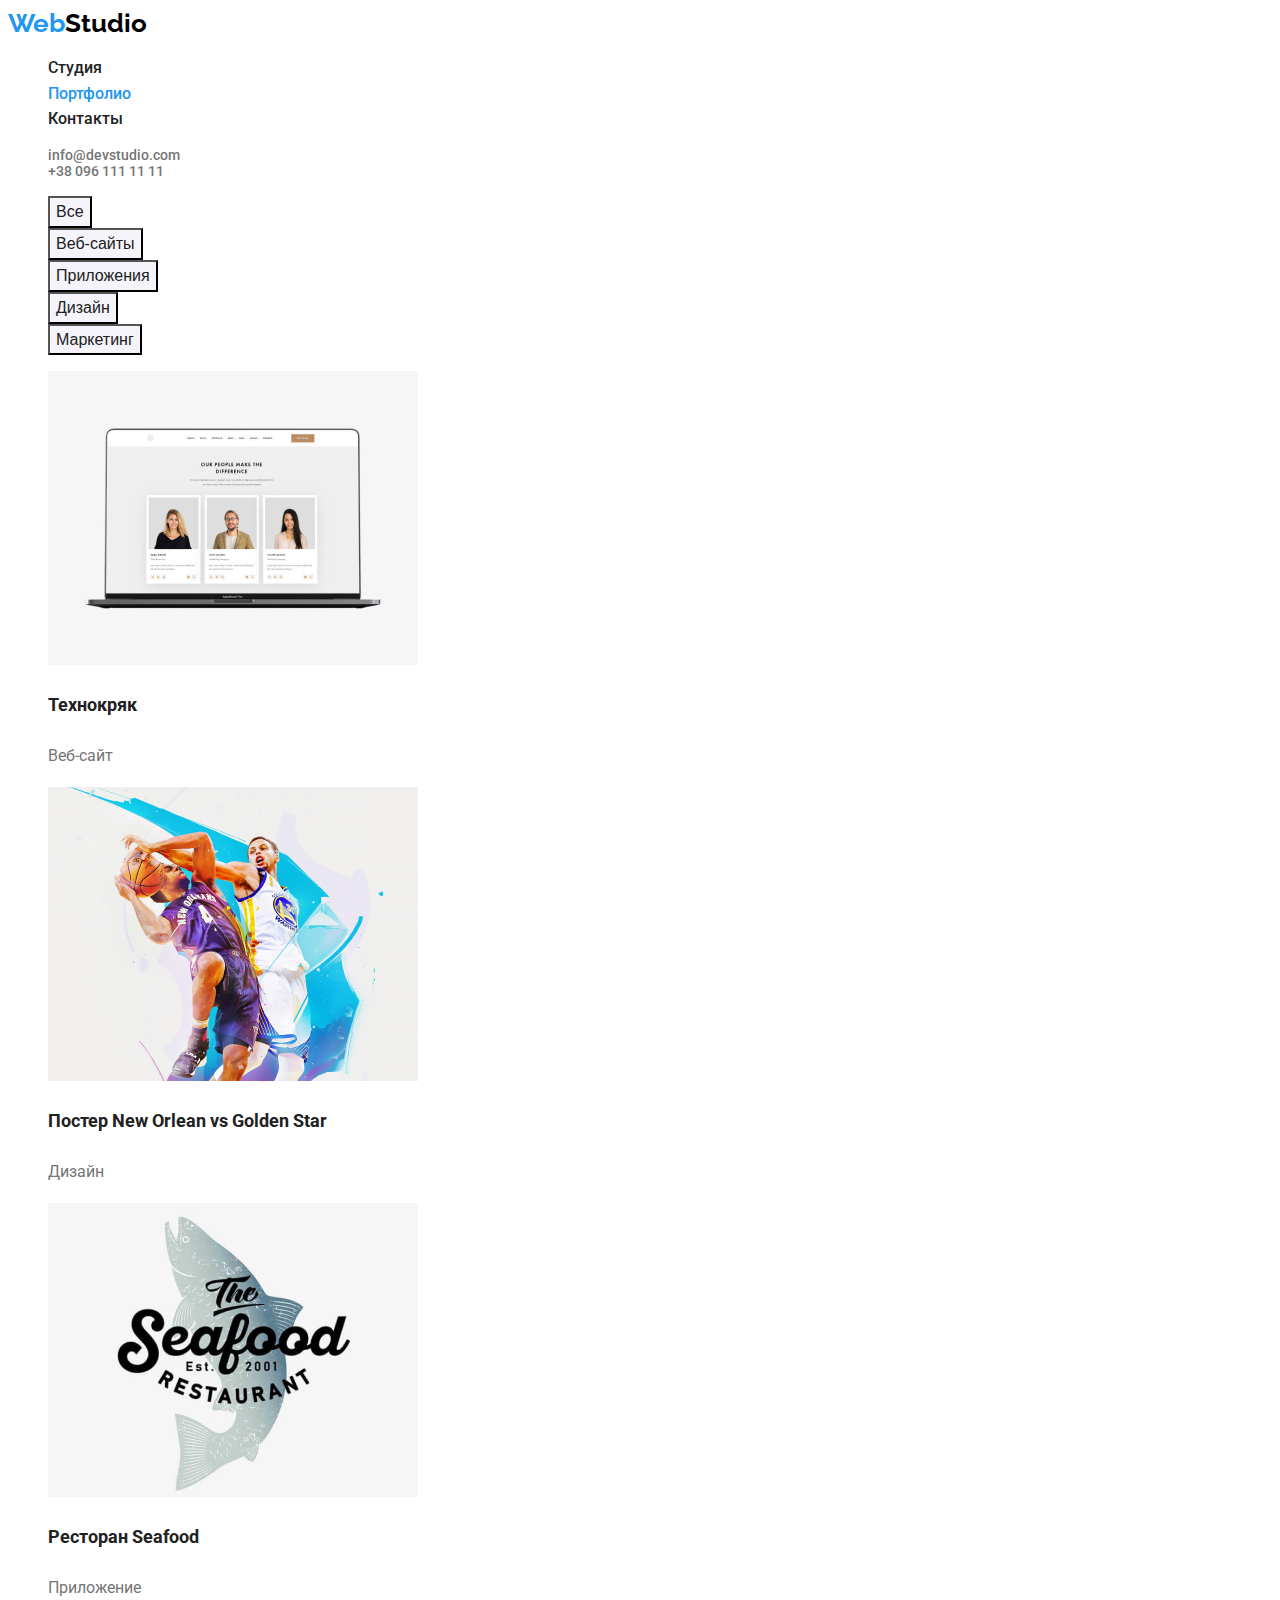
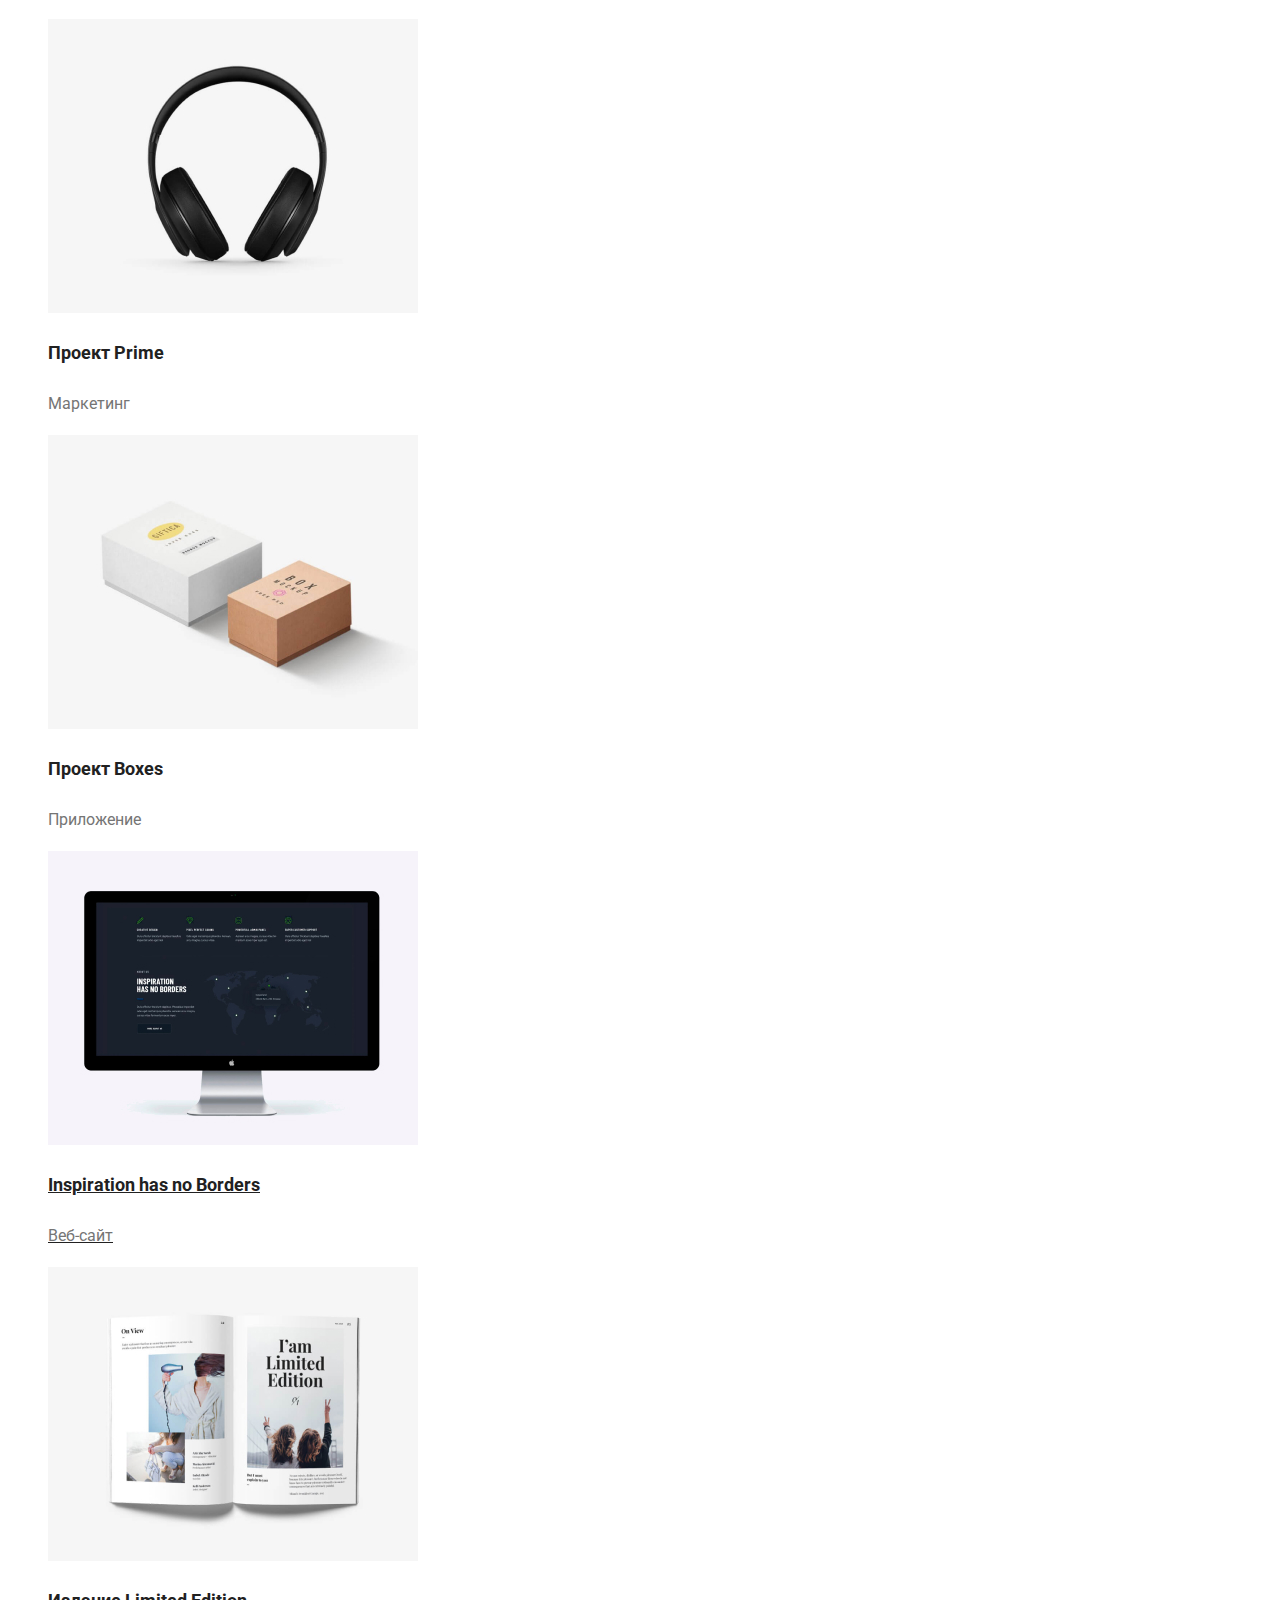
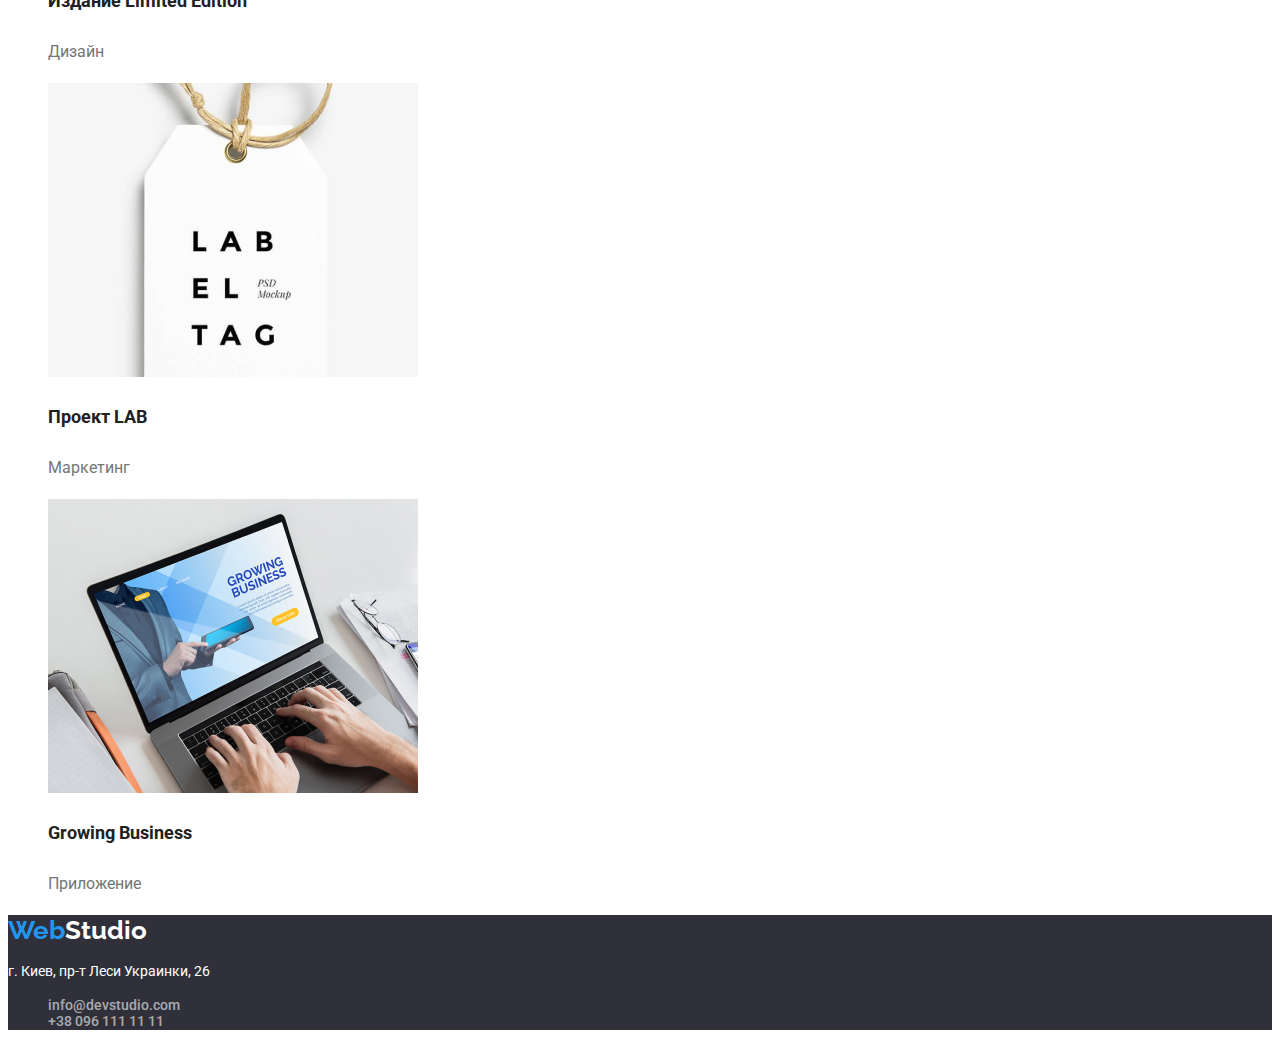
==== commit bec412e6: "prawki 2.0" ====
--- a/hw-02/portfolio.html
+++ b/hw-02/portfolio.html
@@ -116,8 +116,8 @@
         <address class="address">
             <p class="footer-address">г. Киев, пр-т Леси Украинки, 26</p>
             <ul class="list contacts">
-                <li class="list-item contacts-item"><a class="contacts-link contacts-footer" href="mailto:info@devstudio.com">info@devstudio.com</a></li>
-                <li class="list-item contacts-item"><a class="contacts-link contacts-footer" href="tel:+380961111111">+38 096 111 11 11</a></li>
+                <li class="list-item contacts-item"><a class="link contacts-link contacts-footer" href="mailto:info@devstudio.com">info@devstudio.com</a></li>
+                <li class="list-item contacts-item"><a class="link contacts-link contacts-footer" href="tel:+380961111111">+38 096 111 11 11</a></li>
             </ul>
         </address>
     </footer>
